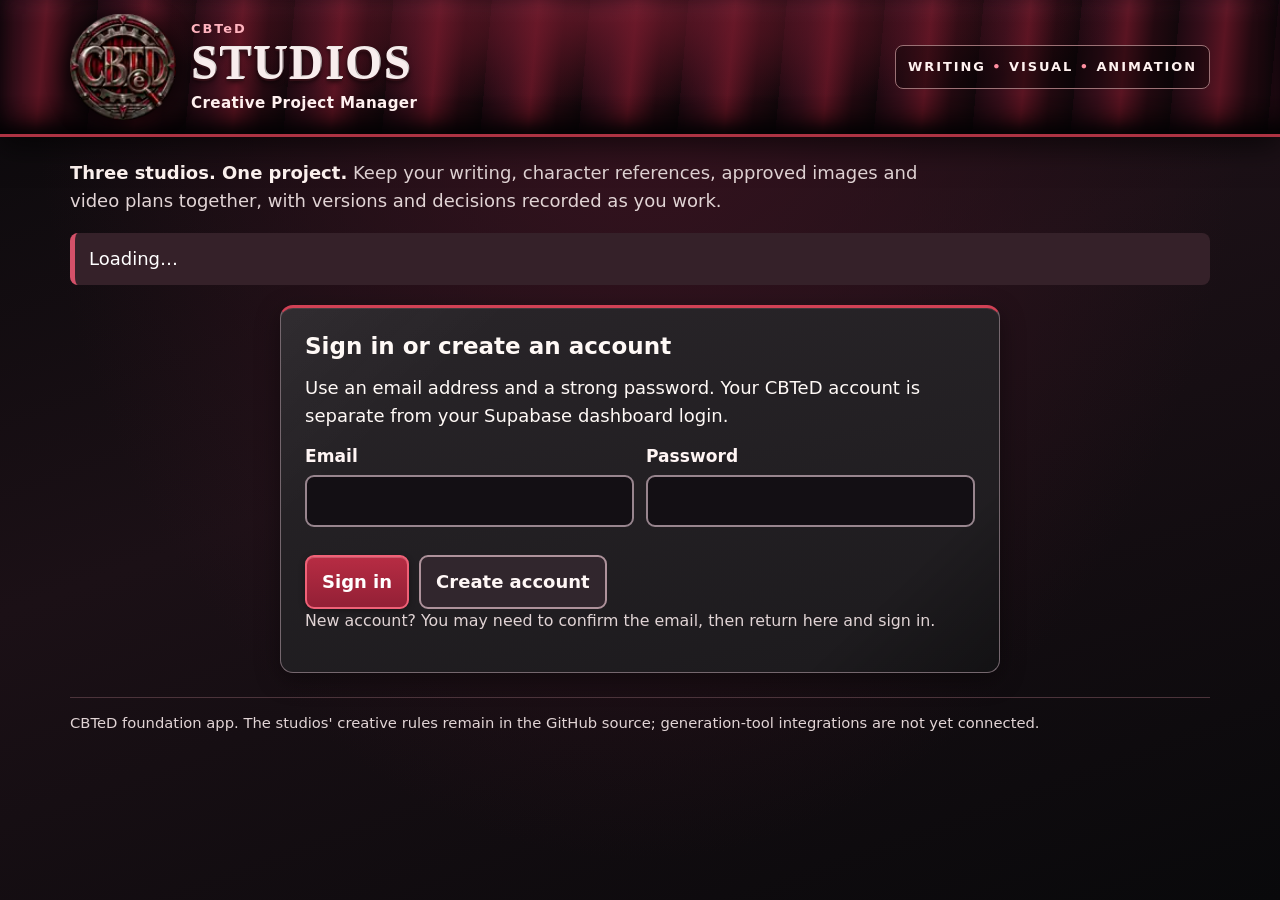
==== app/index.html @ 19531abc "Place Save Project and final GO controls at bottom of their full studio pages" ====
<!doctype html>
<html lang="en">
<head>
  <meta charset="utf-8">
  <meta name="viewport" content="width=device-width,initial-scale=1">
  <meta name="theme-color" content="#250c16">
  <meta name="description" content="CBTeD: a source-first shared project manager for Writing, Visual and Animation studios.">
  <title>CBTeD Studios | Creative Project Manager</title>
  <meta property="og:title" content="CBTeD Studios">
  <meta property="og:description" content="Three creative studios. One shared project. Writing, Visual and Animation.">
  <meta property="og:image" content="https://cannabusted.github.io/CBTeD/assets/cbted-emblem.webp">
  <link rel="icon" type="image/webp" sizes="96x96" href="./assets/cbted-emblem.webp">
  <link rel="stylesheet" href="./styles.css">
  <script type="module" src="./app.js"></script>
</head>
<body>
<a class="skip-link" href="#main">Skip to main content</a>
<header class="site-header">
  <div class="container header-inner">
    <a class="brand-lockup" href="./" aria-label="CBTeD Studios, project manager home">
      <img class="brand-emblem" src="./assets/cbted-emblem.webp" alt="" width="96" height="96" fetchpriority="high">
      <span class="brand-text">
        <span class="eyebrow brand-name">CBTeD</span>
        <span class="brand-studios" aria-hidden="true">STUDIOS</span>
        <span class="brand-subtitle">Creative Project Manager</span>
      </span>
    </a>
    <span class="header-descriptor">WRITING <span aria-hidden="true">•</span> VISUAL <span aria-hidden="true">•</span> ANIMATION</span>
  </div>
</header>
<main id="main" class="container">
  <p class="intro"><strong>Three studios. One project.</strong> Keep your writing, character references, approved images and video plans together, with versions and decisions recorded as you work.</p>
  <div id="status" class="status" role="status" aria-live="polite">Loading…</div>
  <section id="auth-panel" class="panel" aria-labelledby="auth-heading">
    <h2 id="auth-heading">Sign in or create an account</h2>
    <p>Use an email address and a strong password. Your CBTeD account is separate from your Supabase dashboard login.</p>
    <form id="auth-form">
      <div class="fields">
        <label>Email <input id="email" name="email" type="email" autocomplete="email" required></label>
        <label>Password <input id="password" name="password" type="password" autocomplete="current-password" required minlength="8"></label>
      </div>
      <div class="actions">
        <button type="submit">Sign in</button>
        <button type="button" id="sign-up" class="secondary">Create account</button>
      </div>
    </form>
    <p class="hint">New account? You may need to confirm the email, then return here and sign in.</p>
  </section>
  <dialog id="signup-dialog" class="auth-dialog" aria-labelledby="signup-dialog-title" aria-describedby="signup-dialog-description">
    <div class="auth-dialog-content">
      <p class="eyebrow">CBTeD ACCOUNT</p>
      <h2 id="signup-dialog-title">Check your email</h2>
      <p id="signup-dialog-description">Your registration request may have gone through.</p>
      <p id="signup-dialog-instructions">Open the confirmation email from Supabase and tap its link. Then come back here and sign in.</p>
      <p class="hint">Check your spam or junk folder too. If an email has already arrived, you do not need to register again.</p>
      <button id="signup-dialog-close" type="button" autofocus>Got it</button>
    </div>
  </dialog>
  <section id="workspace" hidden aria-label="Your private workspace">
    <div class="session-bar">
      <p>Signed in as <strong id="user-email"></strong></p>
      <button type="button" id="sign-out" class="secondary">Sign out</button>
    </div>
    <div class="layout">
      <aside class="panel" aria-labelledby="projects-heading">
        <h2 id="projects-heading">Projects</h2>
        <form id="project-form">
          <label>New project name <input id="project-title" name="project-title" placeholder="e.g. An Ordinary Tuesday" maxlength="200" required></label>
          <button type="submit">Create project</button>
        </form>
        <p id="project-empty" class="hint">You have no projects yet.</p>
        <ul id="project-list" class="clean-list" aria-label="Your projects"></ul>
      </aside>
      <div id="project-details" class="main-column" hidden>
        <nav class="studio-navigation panel" aria-label="Choose a studio">
          <label for="studio-selector">Which studio would you like to work in?
            <select id="studio-selector">
              <option value="project">1. Project setup, rules and files</option>
              <option value="writing">2. Writing Studio: lyrics, stories and ideas</option>
              <option value="visual">3. Visual Studio: image generation setup</option>
              <option value="animation">4. Animation Studio: video generation setup</option>
              <option value="run">5. GO: Prepare production</option>
            </select>
          </label>
          <p id="studio-nav-help" class="hint">Choose a studio, complete its boxes, then use Save at the bottom of that studio page. You can return to any studio without losing saved versions.</p>
        </nav>
        <div id="page-project" class="studio-page" data-studio-page="project">
          <section class="panel" aria-labelledby="selected-heading">
          <p class="eyebrow">PROJECT WORKSPACE</p>
          <h2 id="selected-heading"></h2>
          <p id="project-summary" class="hint"></p>
          <form id="project-settings-form">
            <label for="project-display-title">Project title
              <input id="project-display-title" maxlength="200" required placeholder="What is your project called?">
            </label>
            <label for="project-description">What is this project about?
              <textarea id="project-description" class="compact-textarea" rows="5" placeholder="Describe your song, story, film, video or creative project."></textarea>
            </label>
          </form>
        </section>
          <section class="panel" aria-labelledby="rules-heading">
          <h2 id="rules-heading">Project rules and corrections</h2>
          <p>Store project-specific rules separately from the three studios' master instructions. Revisions retain their history.</p>
          <form id="rule-form">
            <div class="fields">
              <label>Applies to
                <select id="rule-scope"><option value="project">Whole project</option><option value="writing">Writing</option><option value="visual">Visual</option><option value="animation">Animation</option></select>
              </label>
              <label>Name this rule <input id="rule-key" maxlength="160" placeholder="e.g. Main character always wears a black hat" required></label>
              <label>Kind
                <select id="rule-kind"><option value="constraint">Constraint</option><option value="correction">Correction</option><option value="decision">Decision</option><option value="preference">Preference</option><option value="reference">Reference</option></select>
              </label>
            </div>
            <label>Describe the rule or correction <textarea id="rule-body" rows="4" required placeholder="Write exactly what must stay the same or what needs to change."></textarea></label>
            <button type="submit">Save rule revision</button>
          </form>
          <h3>Current project rules</h3>
          <p id="rules-empty" class="hint">No project-specific rules saved.</p>
          <ul id="rules-list" class="clean-list"></ul>
        </section>
          <section class="panel" aria-labelledby="files-heading">
          <div class="section-heading"><h2 id="files-heading">Private project files</h2><span class="pill">All studios</span></div>
          <p>Reference photos, documents, sound and video files are stored privately. Each upload gets a unique path.</p>
          <form id="file-form">
            <div class="fields">
              <label>File category
                <select id="file-category">
                  <option value="references">Reference images and files</option>
                  <option value="writing">Writing files</option>
                  <option value="images">Generated images</option>
                  <option value="videos">Video clips</option>
                  <option value="audio">Audio</option>
                  <option value="exports">Exports</option>
                  <option value="other">Other</option>
                </select>
              </label>
              <label>Choose a file <input id="project-file" type="file" required></label>
            </div>
            <button type="submit">Upload private file</button>
          </form>
          <h3>Files in this project</h3>
          <p id="files-empty" class="hint">No files uploaded.</p>
          <ul id="files-list" class="clean-list"></ul>
        </section>
          <section class="panel page-save-footer" aria-label="Save this project's details">
            <div class="page-save-actions">
              <button type="submit" form="project-settings-form">Save Project Details</button>
              <p id="project-save-info" class="hint" role="status" aria-live="polite">Project title and description are saved here. Rules and files have their own save and upload controls.</p>
            </div>
          </section>
        </div>
        <div id="page-writing" class="studio-page" data-studio-page="writing" hidden>
          <section class="panel" aria-labelledby="writing-heading">
          <div class="section-heading"><h2 id="writing-heading">Writing Studio: your words and ideas</h2><span class="pill">Writing</span></div>
          <p>Keep what you've already written separate from your ideas and possible rewrites. You can start with just an idea. Each time you save, CBTeD keeps a new version without replacing the earlier one.</p>
          <div class="fields">
            <label for="source-select">Choose writing you've already saved
              <select id="source-select"><option value="">Start something new</option></select>
            </label>
            <label for="version-select">Choose an earlier saved draft
              <select id="version-select" disabled><option value="">No drafts saved yet</option></select>
            </label>
          </div>
          <form id="source-form">
            <div class="fields">
              <label for="source-title"><span id="writing-title-label">Song title</span>
                <input id="source-title" maxlength="200" required placeholder="Type your song title here">
              </label>
              <label for="source-type">What are you writing?
                <select id="source-type">
                  <option value="lyrics">Song lyrics</option><option value="poem">Poem</option>
                  <option value="story">Story</option><option value="script">Script</option>
                  <option value="treatment">Film or story treatment</option><option value="notes">Notes</option>
                  <option value="other">Other writing</option>
                </select>
              </label>
            </div>
            <div class="writing-field">
              <label for="source-text" id="writing-current-label">My current lyrics</label>
              <p id="writing-current-help" class="hint">These are the lyrics you've written already. Leave this blank if you're still working out the idea.</p>
              <textarea id="source-text" rows="10" spellcheck="true" aria-describedby="writing-current-help" placeholder="My current lyrics: paste or type the lyrics you have so far."></textarea>
            </div>
            <div class="writing-field">
              <label for="writing-ideas" id="writing-ideas-label">My ideas</label>
              <p id="writing-ideas-help" class="hint">Keep themes, scenes, images, rough thoughts and notes here. They won't be treated as finished lyrics.</p>
              <textarea id="writing-ideas" class="compact-textarea" rows="5" spellcheck="true" aria-describedby="writing-ideas-help" placeholder="My ideas: what I want to write about, what happens, and anything I don't want to forget."></textarea>
            </div>
            <div class="writing-field">
              <label for="writing-suggestions" id="writing-suggestions-label">Suggested lyrics / alternative lines</label>
              <p id="writing-suggestions-help" class="hint">Put possible rewrites or suggested lines here. They remain suggestions and won't replace your current lyrics.</p>
              <textarea id="writing-suggestions" class="compact-textarea" rows="5" spellcheck="true" aria-describedby="writing-suggestions-help" placeholder="Suggested lyrics: alternative lines or possible verses to consider later."></textarea>
            </div>

          </form>
          <p id="version-info" class="hint" aria-live="polite">Nothing saved yet. Enter a title and something in at least one writing box.</p>
          <div class="actions">
            <button type="button" id="approve-source" class="secondary" disabled>Approve this saved draft</button>
            <button type="button" id="handoff-source" class="secondary" disabled>Prepare approved writing for Visual Studio</button>
          </div>
          <p id="approval-info" class="hint">You choose which saved version is approved. Ideas and suggested lines stay separate from your current writing.</p>
          <div class="page-save-actions">
            <button type="submit" form="source-form">Save Writing Draft</button>
            <button type="button" id="new-source" class="secondary">Start another piece of writing</button>
          </div>
        </section>
        </div>
        <div id="page-visual" class="studio-page" data-studio-page="visual" hidden>
          <section class="panel" aria-labelledby="visual-heading">
          <div class="section-heading"><h2 id="visual-heading">Visual Studio</h2><span class="pill">Image generation</span></div>
          <p>Describe the images you want and connect the right character, style and location references. Each requested image is a separate task. Saving this page does not generate an image.</p>
          <form id="visual-form">
            <label for="visual-purpose">What are these images for?
              <select id="visual-purpose">
                <option value="song">Song or music video</option>
                <option value="story">Story or narrative</option>
                <option value="poster">Poster or key art</option>
                <option value="thumbnail">Thumbnail or cover</option>
                <option value="animation">Still frames for animation</option>
                <option value="other">Other project</option>
              </select>
            </label>
            <label for="visual-source-ref">Approved writing to illustrate (optional)
              <select id="visual-source-ref"><option value="">Independent visual concept, without writing</option></select>
            </label>
            <label for="visual-concept">What should the images show?
              <textarea id="visual-concept" rows="5" placeholder="Describe the scenes, emotions or central visual concept." required></textarea>
            </label>
            <label for="visual-source-moment">Specific lyric, paragraph or scene to use
              <textarea id="visual-source-moment" class="compact-textarea" rows="3" placeholder="Exact line or moment in the source. For a set, describe which moments should be explored."></textarea>
            </label>
            <div class="fields">
              <label for="visual-count">How many separate images?
                <input id="visual-count" type="number" min="1" max="50" value="1" required>
              </label>
              <label for="visual-ratio">Image shape
                <select id="visual-ratio">
                  <option value="16:9">16:9 landscape (video)</option>
                  <option value="9:16">9:16 portrait (social video)</option>
                  <option value="1:1">1:1 square</option>
                  <option value="2:3">2:3 portrait</option>
                  <option value="3:2">3:2 landscape</option>
                  <option value="7:3">7:3 extra wide</option>
                </select>
              </label>
            </div>
            <label for="visual-world">Visual style and world
              <textarea id="visual-world" class="compact-textarea" rows="4" placeholder="Photorealistic documentary, cinematic lighting, colour palette, atmosphere, locations, textures."></textarea>
            </label>
            <label for="visual-characters">Characters and their appearance
              <textarea id="visual-characters" class="compact-textarea" rows="4" placeholder="Identity, face, clothing, accessories, poses, and how to keep characters consistent."></textarea>
            </label>
            <label for="visual-camera">Camera angles and variety
              <textarea id="visual-camera" class="compact-textarea" rows="3" placeholder="Close-ups, overhead shots, different locations, interactions, visual metaphors."></textarea>
            </label>
            <label for="visual-continuity">What must stay consistent?
              <textarea id="visual-continuity" class="compact-textarea" rows="3" placeholder="Fixed character details, wardrobe, props, source continuity, established visual world."></textarea>
            </label>
            <label for="visual-restrictions">Things to avoid or correct
              <textarea id="visual-restrictions" class="compact-textarea" rows="3" placeholder="Unwanted repeats, incorrect colours or clothing, mistakes to prevent."></textarea>
            </label>
            <h3>Reference images</h3>
            <p class="hint">Upload reference photos under Project setup → Private project files. Then return here and assign each file its proper role.</p>
            <div class="fields">
              <label for="visual-character-asset">Character identity photo
                <select id="visual-character-asset"><option value="">No character photo selected</option></select>
              </label>
              <label for="visual-style-asset">Style reference image
                <select id="visual-style-asset"><option value="">No style image selected</option></select>
              </label>
              <label for="visual-location-asset">Location reference image
                <select id="visual-location-asset"><option value="">No location image selected</option></select>
              </label>
              <label for="visual-object-asset">Prop or object reference image
                <select id="visual-object-asset"><option value="">No object image selected</option></select>
              </label>
            </div>
            <label for="visual-thumbnail-title">Exact thumbnail or poster text, if needed
              <input id="visual-thumbnail-title" placeholder="Type the exact title and artist wording here">
            </label>
            <div class="page-save-actions">
              <button type="submit">Save Visual Setup</button>
              <p id="visual-save-info" class="hint" role="status" aria-live="polite">No Visual setup saved yet.</p>
            </div>
          </form>
        </section>
        </div>
        <div id="page-animation" class="studio-page" data-studio-page="animation" hidden>
          <section class="panel" aria-labelledby="animation-heading">
          <div class="section-heading"><h2 id="animation-heading">Animation Studio</h2><span class="pill">Image to video</span></div>
          <p>Set the actions, camera motion, sound and continuity for each video clip. Motion prompts describe what changes over time in the approved still image. Saving here does not render a video.</p>
          <form id="animation-form">
            <label for="animation-source-ref">Approved writing or scene (optional)
              <select id="animation-source-ref"><option value="">Independent animation concept</option></select>
            </label>
            <label for="animation-start-asset">Approved starting image (if available)
              <select id="animation-start-asset"><option value="">Select an image after uploading it</option></select>
            </label>
            <label for="animation-goal">What happens in this scene?
              <textarea id="animation-goal" rows="5" required placeholder="Describe the action, change and emotional beat that should unfold in the video."></textarea>
            </label>
            <div class="fields">
              <label for="animation-count">How many separate video clips?
                <input id="animation-count" type="number" min="1" max="50" value="1" required>
              </label>
              <label for="animation-seconds">Seconds per clip
                <input id="animation-seconds" type="number" min="1" max="300" value="10" required>
              </label>
              <label for="animation-ratio">Video shape
                <select id="animation-ratio">
                  <option value="16:9">16:9 landscape</option>
                  <option value="9:16">9:16 portrait</option>
                  <option value="1:1">1:1 square</option>
                  <option value="7:3">7:3 extra wide</option>
                </select>
              </label>
              <label for="animation-provider">Preferred video generator
                <select id="animation-provider">
                  <option value="unselected">Choose later (provider not connected)</option>
                  <option value="runway">Runway (requires provider connection)</option>
                  <option value="kling">Kling (requires provider connection)</option>
                  <option value="grok">Other image-to-video provider (requires connection)</option>
                </select>
              </label>
            </div>
            <label for="animation-subject">Subject movement and action
              <textarea id="animation-subject" class="compact-textarea" rows="3" placeholder="Who moves, how their body acts, and what changes first, next and last."></textarea>
            </label>
            <label for="animation-camera">Camera movement
              <textarea id="animation-camera" class="compact-textarea" rows="3" placeholder="Push-in, tracking, orbit, tilt, locked shot, crane movement, shot changes."></textarea>
            </label>
            <label for="animation-atmosphere">Environment and atmosphere in motion
              <textarea id="animation-atmosphere" class="compact-textarea" rows="3" placeholder="Moving light, rain, fog, fabric, traffic, reflections or background activity."></textarea>
            </label>
            <label for="animation-audio">Audio, dialogue and ambience
              <textarea id="animation-audio" class="compact-textarea" rows="3" placeholder="Exact dialogue if supplied, room tone, sound effects or atmosphere."></textarea>
            </label>
            <label for="animation-continuity">What must remain the same?
              <textarea id="animation-continuity" class="compact-textarea" rows="3" placeholder="Reference character, clothing, starting image, physical geography and end-frame continuity."></textarea>
            </label>
            <div class="page-save-actions">
              <button type="submit">Save Animation Setup</button>
              <p id="animation-save-info" class="hint" role="status" aria-live="polite">No Animation setup saved yet.</p>
            </div>
          </form>
        </section>
        </div>
        <div id="page-run" class="studio-page" data-studio-page="run" hidden>
          <section class="panel" aria-labelledby="run-heading">
          <div class="section-heading"><h2 id="run-heading">GO: Prepare your production</h2><span class="pill">Production control</span></div>
          <p>Select the studios you want to use. GO saves a dated production snapshot and creates the relevant work records. It can also create a downloadable production brief.</p>
          <p class="run-warning">Media generation is not yet connected: GO prepares and tracks work, but it cannot claim to have generated images or video clips. Those tasks are recorded as waiting for an authorised generation provider.</p>
          <form id="run-form">
            <fieldset class="stage-choices">
              <legend>Which stages should this run include?</legend>
              <label><input id="run-writing" type="checkbox" checked> Writing: use my saved draft</label>
              <label><input id="run-visual" type="checkbox"> Visual: use my saved image setup</label>
              <label><input id="run-animation" type="checkbox"> Animation: use my saved video setup</label>
            </fieldset>
            <div id="run-preflight" class="preflight" role="status" aria-live="polite">Select stages to check what is ready.</div>
          </form>
          <h3>Previous production runs</h3>
          <p id="runs-empty" class="hint">No production runs saved yet.</p>
          <ul id="runs-list" class="clean-list"></ul>
        </section>
          <section class="panel" aria-labelledby="tasks-heading">
          <div class="section-heading"><h2 id="tasks-heading">Studio tasks</h2><span class="pill">Shared progress</span></div>
          <p>Track work in Writing, Visual or Animation. Creating a task records it, but does not start AI generation.</p>
          <form id="task-form">
            <div class="fields">
              <label>Studio
                <select id="task-studio"><option value="writing">Writing</option><option value="visual">Visual</option><option value="animation">Animation</option></select>
              </label>
              <label>Requested separate outputs <input id="task-units" type="number" min="1" max="1000" value="1" required></label>
            </div>
            <label>What do you want done? <input id="task-operation" maxlength="300" placeholder="e.g. Create six separate 16:9 images from my lyrics" required></label>
            <button type="submit">Create task</button>
          </form>
          <h3>Project tasks</h3>
          <p id="tasks-empty" class="hint">No tasks recorded.</p>
          <ul id="tasks-list" class="clean-list"></ul>
        </section>
          <section class="panel" aria-labelledby="handoffs-heading">
          <h2 id="handoffs-heading">Studio handoffs</h2>
          <p>An approved writing version can be handed off to Visual Studio without changing the source text.</p>
          <p id="handoffs-empty" class="hint">No handoffs recorded.</p>
          <ul id="handoffs-list" class="clean-list"></ul>
        </section>
          <section class="panel page-save-footer" aria-label="Run the selected production stages">
            <div class="page-save-actions">
              <button id="run-submit" type="submit" form="run-form">GO: Prepare Production Run</button>
              <p id="run-status" class="hint" role="status" aria-live="polite">Nothing started yet.</p>
              <button type="button" id="download-brief" class="secondary" disabled>Download latest production brief</button>
            </div>
          </section>
        </div>
      </div>
    </div>
  </section>
</main>
<footer class="container footer"><p>CBTeD foundation app. The studios' creative rules remain in the GitHub source; generation-tool integrations are not yet connected.</p></footer>
</body>
</html>
---- app/styles.css ----
/* CBTeD Studios: the approved gunmetal/ruby/velvet visual identity.
   Text, controls and focus states remain high-contrast and mobile accessible. */
:root{
  color-scheme:dark;
  --bg:#110c10; --panel:#211d21; --panel2:#30262d; --line:#756970;
  --text:#fff9f6; --muted:#e1d4d5; --accent:#b72c43; --accent-ink:#fff;
  --ruby:#d14155; --silver:#e4dfe1; --danger:#ffb7bd;
  font-family:system-ui,-apple-system,"Segoe UI",Roboto,sans-serif;
  font-size:18px;
}
*{box-sizing:border-box}
html{scroll-behavior:smooth}
body{
  margin:0;
  background:
    radial-gradient(ellipse at 50% 0%,#381320 0%,transparent 34rem),
    linear-gradient(160deg,#0a090b 0%,#1b1016 45%,#09090b 100%);
  color:var(--text);line-height:1.55;min-height:100vh;
}
.container{width:min(1140px,calc(100% - 32px));margin-inline:auto}
.site-header{
  position:relative;isolation:isolate;overflow:hidden;
  background:
    radial-gradient(ellipse at 48% 14%,#741b2da8 0%,transparent 54%),
    repeating-linear-gradient(95deg,#1e0911 0px,#360e1a 24px,#5a1422 47px,#230910 74px,#12070b 98px);
  border-bottom:3px solid #ad3343;
  box-shadow:0 9px 28px #0009,inset 0 -8px 18px #070407;
}
.site-header::before{
  content:"";pointer-events:none;position:absolute;inset:0;
  background:linear-gradient(180deg,#fff2 0%,transparent 18%,transparent 70%,#0009 100%);
  mix-blend-mode:soft-light;
}
.header-inner{
  position:relative;display:flex;align-items:center;justify-content:space-between;
  gap:18px;min-height:112px;padding-block:14px;
}
.brand-lockup{
  display:flex;align-items:center;gap:15px;text-decoration:none;color:inherit;
  min-width:0;
}
.brand-lockup:hover .brand-studios{color:#fff}
.brand-emblem{width:clamp(78px,11vw,106px);height:auto;flex:none;filter:drop-shadow(0 3px 11px #000e)}
.brand-text{display:flex;flex-direction:column;min-width:0;line-height:1.12}
.brand-name{font-size:.85rem;letter-spacing:.22em}
.brand-studios{
  font-family:Georgia,"Times New Roman",serif;font-size:clamp(1.7rem,4vw,2.65rem);
  font-weight:900;letter-spacing:.035em;color:#f8eded;
  text-shadow:0 2px 1px #321017,0 3px 5px #000b,1px -1px 0 #f8f5f2;
}
.brand-subtitle{
  margin-top:6px;font-size:.84rem;font-weight:600;letter-spacing:.025em;color:#fff0ef;
}
.header-descriptor{
  font-weight:800;font-size:.72rem;letter-spacing:.15em;text-align:right;
  line-height:1.8;color:#fff2f0;background:#0006;border:1px solid #9b7175;
  border-radius:8px;padding:9px 12px;
}
.header-descriptor span{color:#ff8fa1}
h1{font-size:clamp(1.5rem,3.8vw,2.2rem);margin:2px 0 0;line-height:1.2}
h2{font-size:1.28rem;margin:0 0 12px;line-height:1.3}
h3{font-size:1.08rem;margin:20px 0 10px}
p{margin:0 0 14px}
.eyebrow{font-size:.72rem;font-weight:800;letter-spacing:.15em;color:#ffb4bf;margin:0}
.pill{
  display:inline-flex;align-items:center;border:1px solid #a38d94;
  color:#f2e9e8;background:#382b31;border-radius:99px;font-size:.76rem;
  padding:5px 11px;white-space:nowrap;font-weight:700;
}
.intro{
  margin:22px 0 18px;max-width:78ch;color:var(--muted);font-size:1rem;
}
.intro strong{color:#fff4f1;font-weight:800}
.panel{
  background:
    linear-gradient(137deg,#ffffff09 0%,transparent 21%,transparent 82%,#0005 100%),
    linear-gradient(168deg,#292529 0%,#1c1a1d 100%);
  border:1px solid #75676e;border-radius:13px;
  padding:clamp(16px,2.6vw,24px);margin-bottom:18px;min-width:0;
  box-shadow:0 7px 24px #0006,inset 0 1px 0 #ffffff18;
}
#auth-panel{max-width:720px;margin:20px auto;border-top:3px solid var(--ruby)}
.layout{display:grid;grid-template-columns:minmax(240px,.32fr) minmax(0,1fr);gap:20px;align-items:start}
.main-column{min-width:0}
.fields{display:grid;grid-template-columns:repeat(auto-fit,minmax(220px,1fr));gap:12px}
label{display:block;font-size:.95rem;font-weight:700;margin-bottom:16px;color:#fff5f4}
input,select,textarea{
  display:block;width:100%;margin-top:5px;background:#130f14;color:#fff;
  border:2px solid #98858e;border-radius:9px;padding:11px 12px;
  min-height:49px;font:inherit;
}
textarea{min-height:210px;resize:vertical;line-height:1.6}
input::placeholder,textarea::placeholder{color:#bfb1b8}
input:focus-visible,select:focus-visible,textarea:focus-visible,button:focus-visible,a:focus-visible{
  outline:3px solid #ffffff;outline-offset:3px;
}
button{
  border:2px solid #f06177;border-radius:9px;padding:11px 15px;min-height:48px;
  background:linear-gradient(180deg,#b72c43 0%,#932036 100%);color:#fff;
  font:inherit;font-weight:750;cursor:pointer;
  box-shadow:inset 0 1px 0 #ffffff36,0 2px 6px #0005;
}
button:hover:not(:disabled){background:linear-gradient(180deg,#d0405b,#ac2440)}
button:disabled{opacity:.45;cursor:not-allowed}
button.secondary{
  background:#31262d;color:#fff7f6;border:2px solid #ae929b;box-shadow:none;
}
button.secondary:hover:not(:disabled){background:#4a3039}
button[aria-busy="true"]{cursor:progress}
.actions{display:flex;flex-wrap:wrap;align-items:center;gap:10px;margin-top:12px}
.status{
  background:#352129;border-left:5px solid #d45169;padding:12px 14px;
  border-radius:8px;margin:14px 0 20px;color:#fff;
}
.status.error{background:#4e2531;border-color:var(--danger)}
/* Native, accessible registration/confirmation dialog */
.auth-dialog{
  box-sizing:border-box;width:min(560px,calc(100vw - 28px));max-height:85vh;
  overflow-y:auto;margin:auto;padding:0;border:2px solid var(--ruby);
  border-radius:16px;background:var(--panel);color:var(--text);
  box-shadow:0 25px 75px #000c;overflow-wrap:anywhere;
}
.auth-dialog::backdrop{background:rgba(3,4,8,.86)}
.auth-dialog-content{padding:clamp(18px,4vw,28px)}
.auth-dialog h2{font-size:clamp(1.25rem,4vw,1.7rem);margin:10px 0 16px}
.auth-dialog button{display:block;width:100%;margin-top:20px}
.hint{color:var(--muted);font-size:.88rem;overflow-wrap:anywhere}
.writing-field{
  background:#1a141a;border:1px solid #685960;border-radius:12px;
  padding:15px;margin:15px 0;
}
.writing-field label{font-size:1.08rem;font-weight:800;display:block;margin:0 0 4px}
.writing-field .hint{margin:0 0 12px}
.writing-field textarea{margin-top:0}
.writing-field .compact-textarea{min-height:150px}
.writing-field:focus-within{border-color:var(--ruby);box-shadow:0 0 0 1px var(--ruby)}
.section-heading{display:flex;justify-content:space-between;align-items:center;gap:14px}
.session-bar{
  display:flex;flex-wrap:wrap;justify-content:space-between;align-items:center;
  gap:10px;margin:8px 0 20px;border-bottom:1px solid #705a64;padding-bottom:12px;
}
.session-bar p{margin:0;overflow-wrap:anywhere}
.clean-list{list-style:none;margin:8px 0;padding:0}
.clean-list li{border-top:1px solid var(--line);padding:10px 0;overflow-wrap:anywhere}
.clean-list li:last-child{border-bottom:1px solid var(--line)}
.clean-list button{width:100%;text-align:left}
.clean-list .project-button{
  background:#36252e;color:var(--text);border:2px solid #614c56;
}
.clean-list .project-button[aria-current=true]{
  border-color:#f07384;background:#5c2637;box-shadow:inset 4px 0 0 #f2a0ac;
}
.file-entry,.task-entry,.handoff-entry{
  display:flex;justify-content:space-between;align-items:center;gap:12px;flex-wrap:wrap;
}
.meta{display:block;color:var(--muted);font-size:.82rem}
.file-entry button{width:auto}
.tag{font-size:.75rem;font-weight:bold;border-radius:7px;padding:4px 7px;background:#514149;color:var(--text)}
.footer{
  padding:14px 0 38px;color:var(--muted);font-size:.82rem;
  border-top:1px solid #4c343b;margin-top:24px;
}
.skip-link{
  position:absolute;left:10px;top:-90px;background:#fff;padding:10px;
  z-index:20;color:#111;font-weight:800;
}
.skip-link:focus{top:10px}
[hidden]{display:none!important}
@media(max-width:720px){
  .layout{display:block}.container{width:calc(100% - 24px)}
  .header-inner{align-items:center;padding-block:14px;gap:8px}
  .header-descriptor{display:none}
  .brand-lockup{gap:12px}
  .brand-emblem{width:84px}
  .brand-studios{font-size:1.8rem}
  .brand-name{font-size:.72rem}.brand-subtitle{font-size:.78rem}
  .fields{grid-template-columns:1fr}.panel{padding:15px}
  .site-header{border-bottom-width:2px}
}
@media(max-width:380px){
  .brand-emblem{width:68px}
  .brand-studios{font-size:1.6rem}
  .brand-subtitle{font-size:.72rem}
}

/* CBTeD five-stage application navigation and per-studio workspaces */
.studio-navigation{
  border-top:3px solid var(--ruby);
  background:linear-gradient(130deg,#3a202a,#221c22 58%,#191719);
}
.studio-navigation label{font-size:1.04rem;font-weight:800}
.studio-navigation select{
  margin-top:12px;min-height:58px;font-size:1rem;font-weight:750;
  background:#2b1b24;border-color:#d05a6e;
}
.studio-page[hidden]{display:none!important}
.studio-page > .panel:first-child{border-top:2px solid #bf4055}
.page-save-actions{
  display:flex;flex-direction:column;align-items:flex-start;gap:10px;
  margin-top:24px;padding-top:20px;border-top:2px solid #705962;
}
.page-save-actions button{min-width:min(100%,230px)}
.page-save-actions .hint{margin:0}
.studio-page textarea.compact-textarea{min-height:145px}
.studio-page textarea{margin-bottom:8px}
.studio-page fieldset{
  border:1px solid #8f747e;border-radius:12px;padding:15px;margin:10px 0 18px;
}
.studio-page legend{font-size:1.04rem;font-weight:800;padding:0 8px}
.stage-choices label{
  display:flex;align-items:center;gap:12px;border-bottom:1px solid #564650;
  padding:12px 3px;margin:0;font-size:1rem;font-weight:700;
}
.stage-choices label:last-child{border-bottom:0}
.stage-choices input[type=checkbox]{
  appearance:auto;width:25px;height:25px;min-height:25px;flex:none;
  margin:0;accent-color:#f26a80;
}
.run-warning{
  background:#30232a;border-left:4px solid #f3b5bd;
  padding:15px;border-radius:8px;color:#fff8f7;font-weight:600;
}
.preflight{
  border:1px solid #759681;background:#173626;color:#f0fff4;
  padding:14px;border-radius:10px;margin-block:18px;
}
.preflight.has-errors{
  border-color:#e39ca5;background:#422632;color:#fff5f6;
}
#run-submit{font-size:1.06rem;padding:15px 18px;min-height:54px}
#run-submit:disabled{filter:grayscale(.8)}
/* The chosen studio fills the right-hand work area; scroll stays simple. */
@media(max-width:720px){
  .studio-navigation select{font-size:.94rem}
  .page-save-actions button{width:100%}
  .stage-choices label{font-size:.96rem}
}

@media(prefers-reduced-motion:reduce){html{scroll-behavior:auto}}
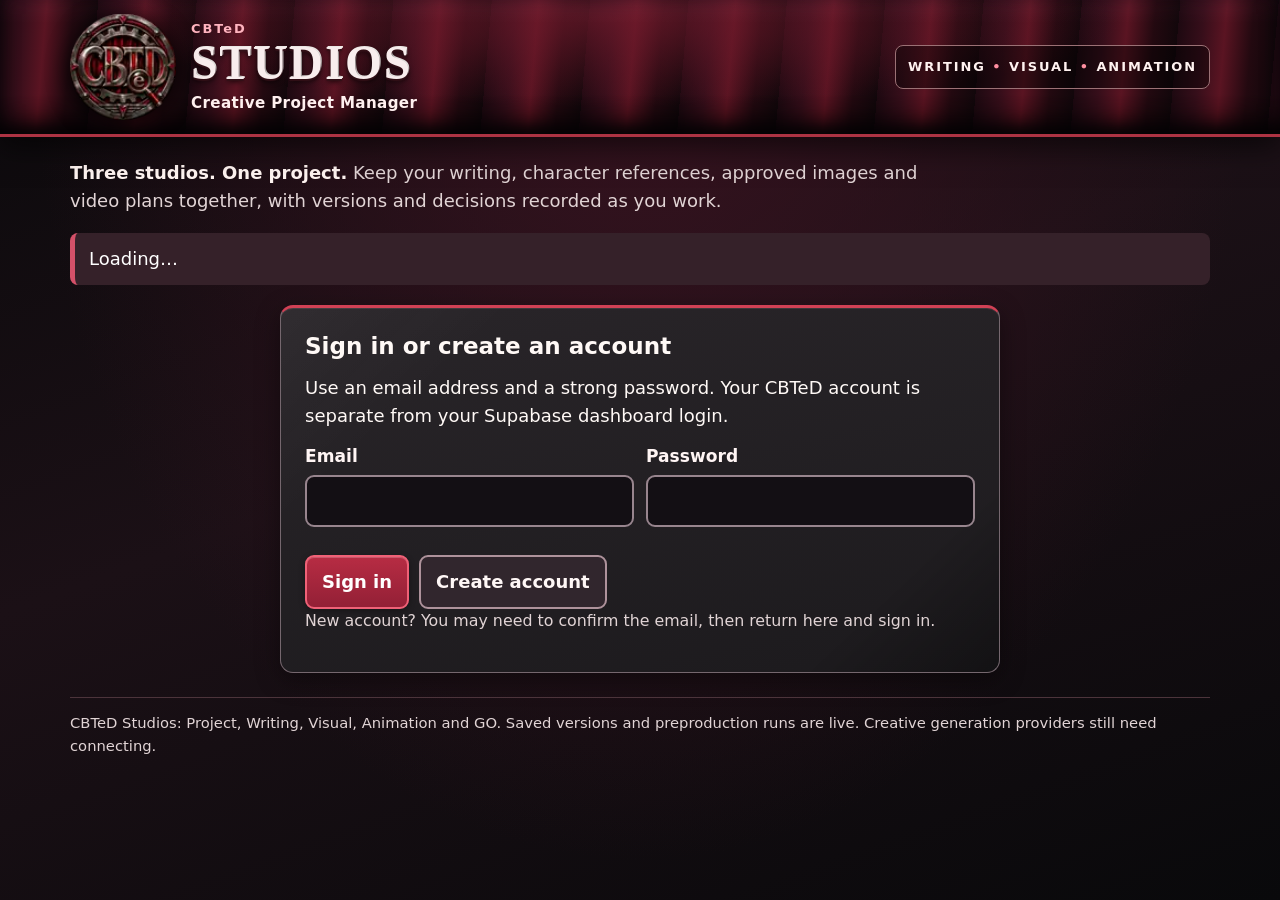
==== commit e67db335: "Publish completed CBTeD five-studio interface and accurate production status" ====
--- a/app/index.html
+++ b/app/index.html
@@ -259,7 +259,14 @@
               <textarea id="visual-restrictions" class="compact-textarea" rows="3" placeholder="Unwanted repeats, incorrect colours or clothing, mistakes to prevent."></textarea>
             </label>
             <h3>Reference images</h3>
-            <p class="hint">Upload reference photos under Project setup → Private project files. Then return here and assign each file its proper role.</p>
+            <p class="hint">Upload character, clothing, style, location or object images, then select the correct role for each.</p>
+            <div class="asset-upload-widget">
+              <label for="visual-upload-file">Add reference photograph(s) to this project
+                <input id="visual-upload-file" type="file" accept="image/*" multiple>
+              </label>
+              <button id="visual-upload-button" type="button" class="secondary">Upload Visual References</button>
+              <p id="visual-upload-status" class="hint" role="status" aria-live="polite">Your reference images stay private to this project.</p>
+            </div>
             <div class="fields">
               <label for="visual-character-asset">Character identity photo
                 <select id="visual-character-asset"><option value="">No character photo selected</option></select>
@@ -273,10 +280,25 @@
               <label for="visual-object-asset">Prop or object reference image
                 <select id="visual-object-asset"><option value="">No object image selected</option></select>
               </label>
-            </div>
-            <label for="visual-thumbnail-title">Exact thumbnail or poster text, if needed
-              <input id="visual-thumbnail-title" placeholder="Type the exact title and artist wording here">
-            </label>
+              <label for="visual-clothing-asset">Clothing or wardrobe reference
+                <select id="visual-clothing-asset"><option value="">No clothing image selected</option></select>
+              </label>
+              <label for="visual-composition-asset">Camera framing or composition reference
+                <select id="visual-composition-asset"><option value="">No composition image selected</option></select>
+              </label>
+            </div>
+            <div class="fields">
+              <label for="visual-thumbnail-policy">Should a thumbnail count as one of the images?
+                <select id="visual-thumbnail-policy">
+                  <option value="none">No thumbnail requested</option>
+                  <option value="included">Yes, include it in the total count</option>
+                  <option value="additional">Create one extra thumbnail beyond the count</option>
+                </select>
+              </label>
+              <label for="visual-thumbnail-title">Exact thumbnail or poster text, if needed
+                <input id="visual-thumbnail-title" placeholder="Type the exact title and artist wording here">
+              </label>
+            </div>
             <div class="page-save-actions">
               <button type="submit">Save Visual Setup</button>
               <p id="visual-save-info" class="hint" role="status" aria-live="polite">No Visual setup saved yet.</p>
@@ -292,9 +314,16 @@
             <label for="animation-source-ref">Approved writing or scene (optional)
               <select id="animation-source-ref"><option value="">Independent animation concept</option></select>
             </label>
-            <label for="animation-start-asset">Approved starting image (if available)
+            <label for="animation-start-asset">Starting image to animate
               <select id="animation-start-asset"><option value="">Select an image after uploading it</option></select>
             </label>
+            <div class="asset-upload-widget">
+              <label for="animation-upload-file">Upload the image to animate
+                <input id="animation-upload-file" type="file" accept="image/*">
+              </label>
+              <button id="animation-upload-button" type="button" class="secondary">Upload Start Image</button>
+              <p id="animation-upload-status" class="hint" role="status" aria-live="polite">Upload first, then select the approved start image above.</p>
+            </div>
             <label for="animation-goal">What happens in this scene?
               <textarea id="animation-goal" rows="5" required placeholder="Describe the action, change and emotional beat that should unfold in the video."></textarea>
             </label>
@@ -318,7 +347,7 @@
                   <option value="unselected">Choose later (provider not connected)</option>
                   <option value="runway">Runway (requires provider connection)</option>
                   <option value="kling">Kling (requires provider connection)</option>
-                  <option value="grok">Other image-to-video provider (requires connection)</option>
+                  <option value="other">Other image-to-video provider (requires connection)</option>
                 </select>
               </label>
             </div>
@@ -397,6 +426,6 @@
     </div>
   </section>
 </main>
-<footer class="container footer"><p>CBTeD foundation app. The studios' creative rules remain in the GitHub source; generation-tool integrations are not yet connected.</p></footer>
+<footer class="container footer"><p>CBTeD Studios: Project, Writing, Visual, Animation and GO. Saved versions and preproduction runs are live. Creative generation providers still need connecting.</p></footer>
 </body>
 </html>
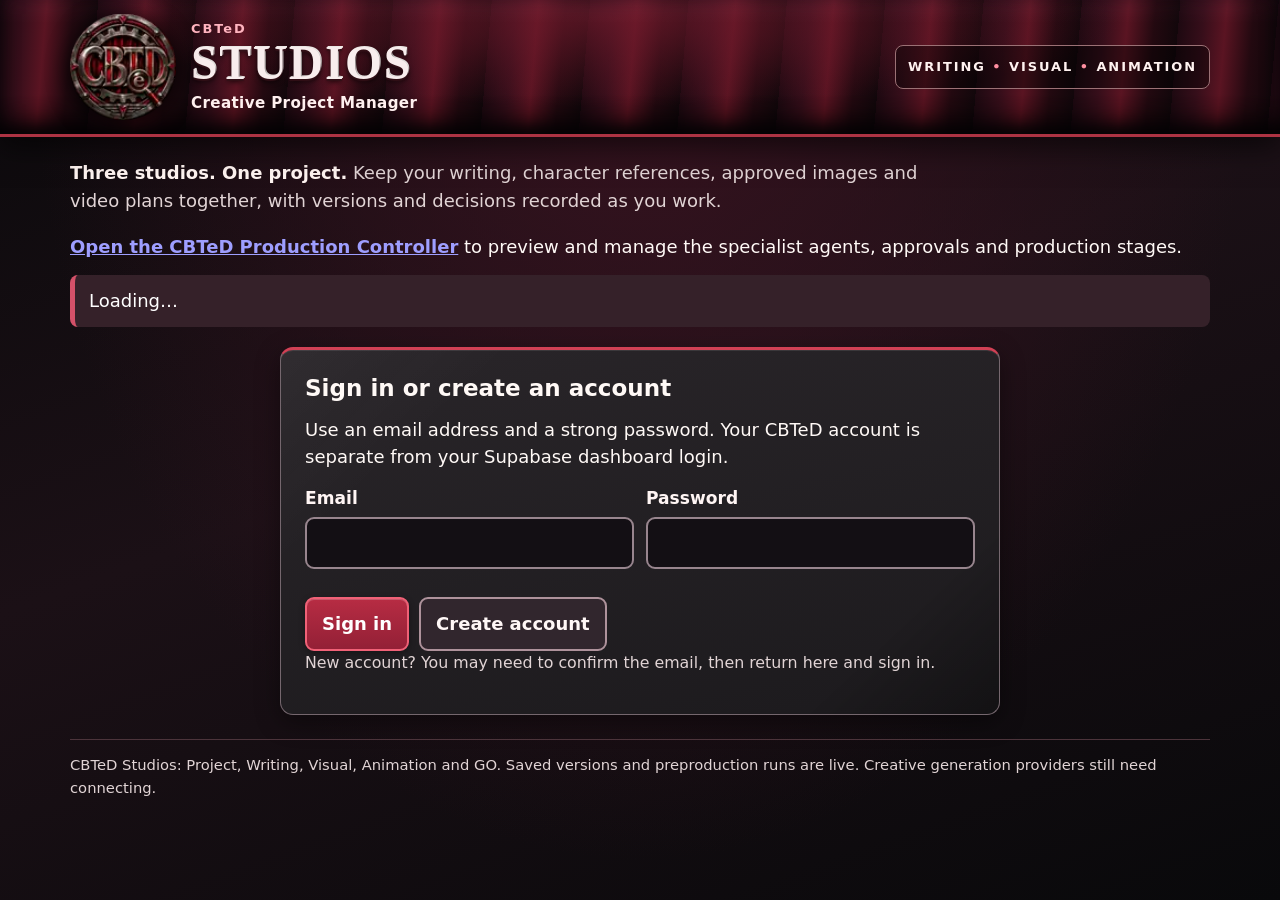
==== commit 3c1233a3: "Link accessible studio manager to the new production controller" ====
--- a/app/index.html
+++ b/app/index.html
@@ -30,6 +30,7 @@
 </header>
 <main id="main" class="container">
   <p class="intro"><strong>Three studios. One project.</strong> Keep your writing, character references, approved images and video plans together, with versions and decisions recorded as you work.</p>
+  <p><a href="./production.html"><strong>Open the CBTeD Production Controller</strong></a> to preview and manage the specialist agents, approvals and production stages.</p>
   <div id="status" class="status" role="status" aria-live="polite">Loading…</div>
   <section id="auth-panel" class="panel" aria-labelledby="auth-heading">
     <h2 id="auth-heading">Sign in or create an account</h2>
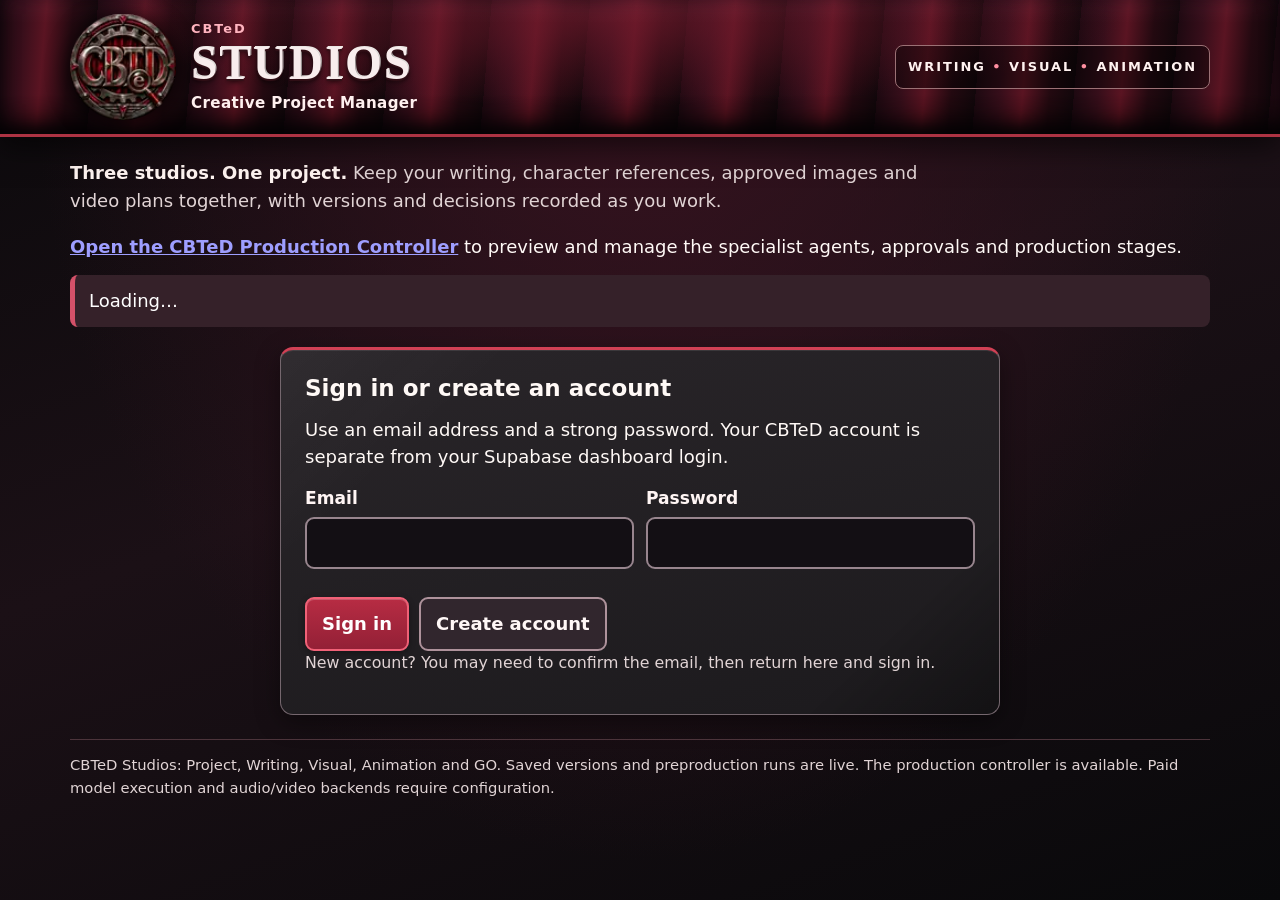
==== commit a6c89c02: "Correct project manager status after orchestration deployment" ====
--- a/app/index.html
+++ b/app/index.html
@@ -427,6 +427,6 @@
     </div>
   </section>
 </main>
-<footer class="container footer"><p>CBTeD Studios: Project, Writing, Visual, Animation and GO. Saved versions and preproduction runs are live. Creative generation providers still need connecting.</p></footer>
+<footer class="container footer"><p>CBTeD Studios: Project, Writing, Visual, Animation and GO. Saved versions and preproduction runs are live. The production controller is available. Paid model execution and audio/video backends require configuration.</p></footer>
 </body>
 </html>
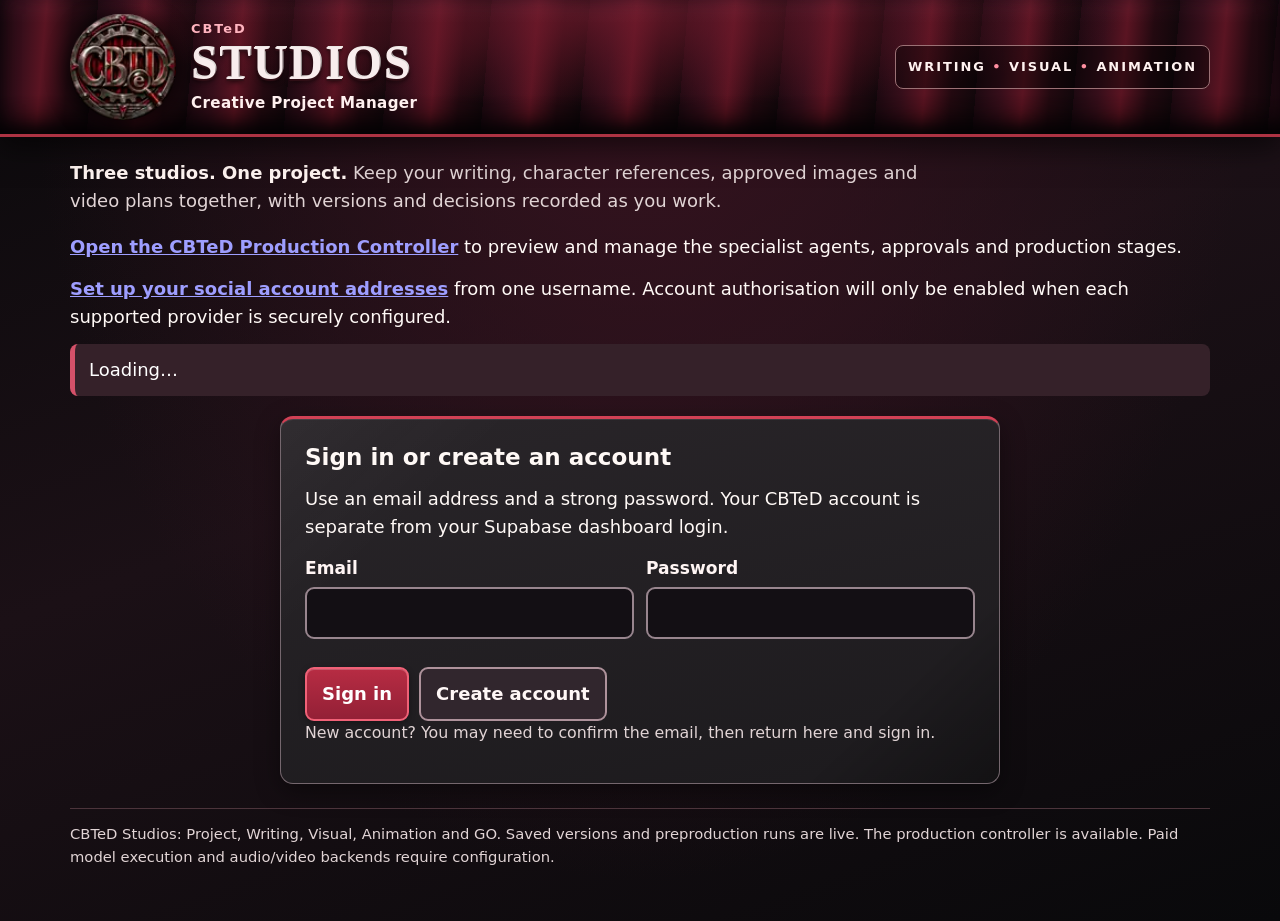
==== commit b6e847f5: "Integrate social account preview in CBTeD and run its tests" ====
--- a/app/index.html
+++ b/app/index.html
@@ -31,6 +31,7 @@
 <main id="main" class="container">
   <p class="intro"><strong>Three studios. One project.</strong> Keep your writing, character references, approved images and video plans together, with versions and decisions recorded as you work.</p>
   <p><a href="./production.html"><strong>Open the CBTeD Production Controller</strong></a> to preview and manage the specialist agents, approvals and production stages.</p>
+  <p><a href="./socials.html"><strong>Set up your social account addresses</strong></a> from one username. Account authorisation will only be enabled when each supported provider is securely configured.</p>
   <div id="status" class="status" role="status" aria-live="polite">Loading…</div>
   <section id="auth-panel" class="panel" aria-labelledby="auth-heading">
     <h2 id="auth-heading">Sign in or create an account</h2>
